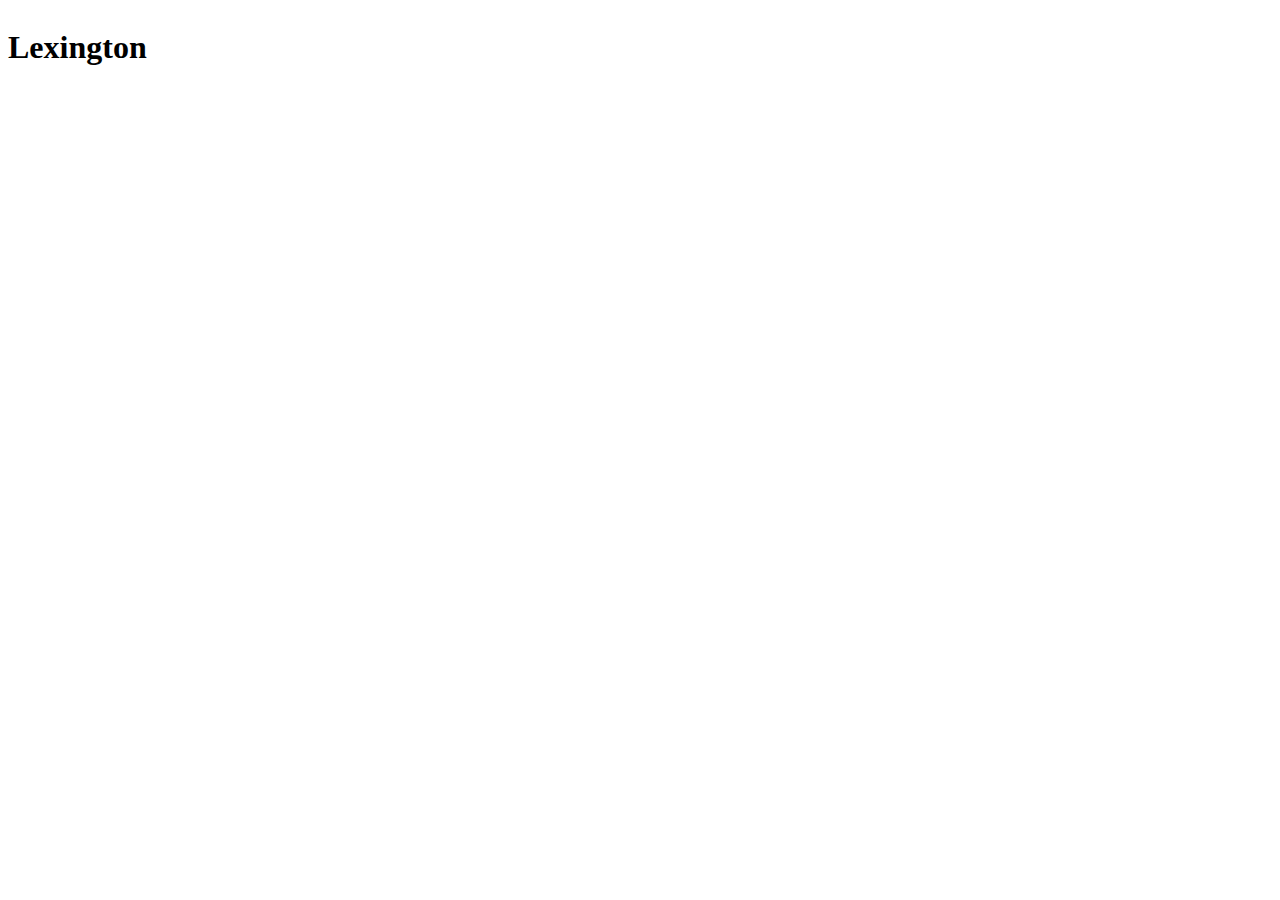
==== myTown/index.html @ ac86e7d5 "first commit" ====
<!DOCTYPE html>
<html lang="en">
<head>
    <meta charset="UTF-8">
    <meta name="viewport" content="width=device-width, initial-scale=1.0">
    <link rel = "stylesheet" href = "style.css">
    <title>My Town</title>
</head>
<body>
    <div class = "name">
    <h1 id = "title">Lexington</h1>
</div>
</body>
</html>
---- myTown/style.css ----
.name {
    align-content: center;
}
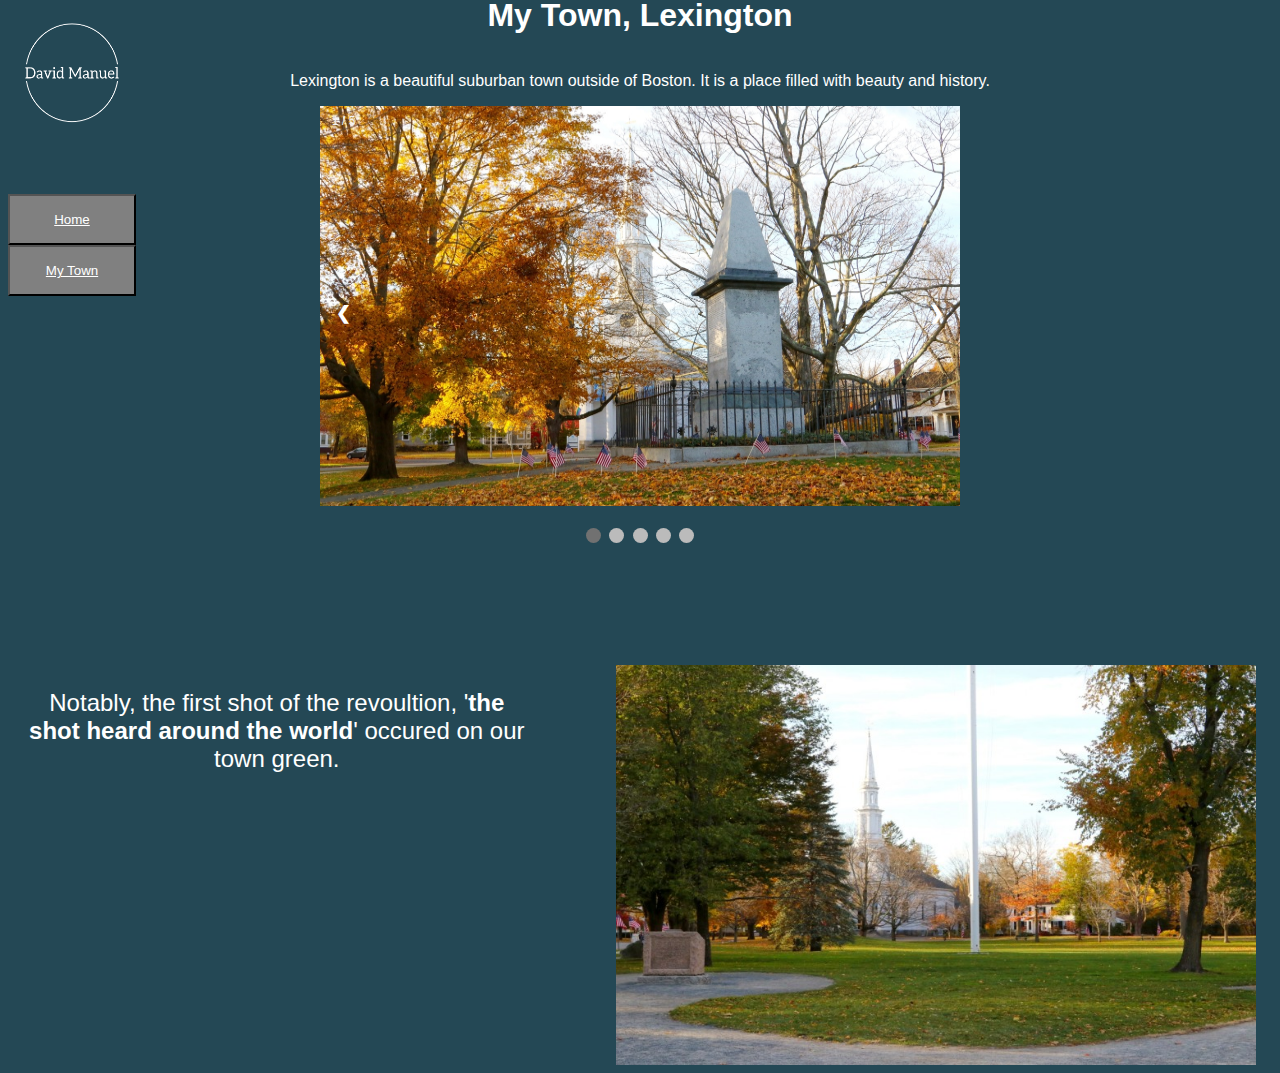
==== commit fcca7c6e: "Add files via upload" ====
--- a/myTown/index.html
+++ b/myTown/index.html
@@ -1,14 +1,93 @@
-<!DOCTYPE html>
-<html lang="en">
-<head>
-    <meta charset="UTF-8">
-    <meta name="viewport" content="width=device-width, initial-scale=1.0">
-    <link rel = "stylesheet" href = "style.css">
-    <title>My Town</title>
-</head>
-<body>
-    <div class = "name">
-    <h1 id = "title">Lexington</h1>
-</div>
-</body>
+<!DOCTYPE html>
+<html lang="en">
+  <head>
+    <meta charset="UTF-8">
+    <title>My Town</title>
+    <script src = "script.js"></script>
+    <link rel = "stylesheet" href = "style.css">
+
+    
+  </head>
+
+  <body>
+    <header>
+      <img src="../images/logo.png" class = "logo" alt="Logo">
+
+      <br>
+      <br>
+      <br>
+      <br>
+    <nav class = "navbar">
+
+      <ul>
+        <li><button><a target = "_blank" href = "../index.html">Home</a></button></li>
+        <li><button><a href="../myTown/index.html">My Town</a></button></li>
+      </ul>
+
+    </nav>
+
+  </header>
+
+
+  <div class = "center">
+    <h1>My Town, Lexington</h1>
+    
+    <p>Lexington is a beautiful suburban town outside of Boston. It is a place filled with beauty and history. </p>
+    <!-- Slideshow container -->
+<div class="slideshow-container">
+
+  <!-- Full-width images with number and caption text -->
+  <div class="mySlides fade">
+    <div class="numbertext">1 / 5</div>
+    <img class = "lexington" src = "../images/lexington.jpg">
+  </div>
+
+  <div class="mySlides fade">
+    <div class="numbertext">2 / 5</div>
+    <img class = "lexington" src = "../images/slideshow2.jpg">
+  </div>
+
+  <div class="mySlides fade">
+    <div class="numbertext">3 / 5</div>
+    <img class = "lexington" src = "../images/slideshow3.jpg">
+  </div>
+
+  <div class="mySlides fade">
+    <div class="numbertext">4 / 5</div>
+    <img class = "lexington" src = "../images/slideshow4.JPG">
+  </div>
+
+  <div class="mySlides fade">
+    <div class="numbertext">5 / 5</div>
+    <img class = "lexington" src = "../images/slideshow5.jpg">
+  </div>
+
+  <!-- Next and previous buttons -->
+  <a class="prev" onclick="plusSlides(-1)">&#10094;</a>
+  <a class="next" onclick="plusSlides(1)">&#10095;</a>
+</div>
+<br>
+
+<!-- The dots/circles -->
+<div style="text-align:center">
+  <span class="dot" onclick="currentSlide(1)"></span>
+  <span class="dot" onclick="currentSlide(2)"></span>
+  <span class="dot" onclick="currentSlide(3)"></span>
+  <span class="dot" onclick="currentSlide(4)"></span>
+  <span class="dot" onclick="currentSlide(5)"></span>
+</div>
+  </div>
+<br>
+<br>
+<br>
+  <div class = "tGreen">
+    <p>Notably, the first shot of the revoultion, '<b>the shot heard around the world</b>' occured on our town green.</p>
+<img src = "../images/town-green.jpg" class = "park">
+
+</div>
+
+
+
+
+  </body>
 </html>--- a/myTown/style.css
+++ b/myTown/style.css
@@ -1,3 +1,205 @@
-.name {
-    align-content: center;
+html {
+	font-family: "Alegreya Sans", sans-serif;
+  	font-weight: 400;
+  	font-style: normal;
+	background-color: #244855;
+	color: white;
+}
+
+a {
+	color: white;
+}
+
+ul {
+	list-style-type: none;
+	margin: 0;
+	padding: 0;
+
+	button {
+		width: 5rem;
+		padding: 1rem;
+	}
+  }
+
+
+.center {
+	top: 0;
+	width: 100%;
+	display: grid;
+	place-content: center;
+
+	margin-top: -20rem;
+
+	#abMe {
+	display: table-cell;
+	vertical-align: middle;
+	}
+	text-align: center;
+
+    
+  }
+	
+.synopsis {
+    width: 50%;
+    flex-wrap: wrap;
+}
+
+nav {
+
+  top: 0;
+  left: 0;
+  align-items: center;
+  transition: transform 0.2s;
+
+  border-radius: 1rem;
+
+}
+
+
+
+.logo{
+	width: 8rem;
+	height: 8rem;
+	padding: 0.5rem;
+}
+
+.navbar {
+	button {
+		background-color: grey;
+		width: 8rem;
+	}
+}
+
+.tGreen {
+
+	width: 100%;
+
+	height: 40%;
+
+	padding-top: 4rem;
+
+	vertical-align: text-bottom;
+	
+  
+
+	p{	
+		font-size:  1.25rem;
+		float: left;
+		margin-left: 1rem;
+		align-self:  center;
+		justify-content: center;
+		text-align: center;
+
+		font-size: 1.5rem;
+
+		width: 40%;
+		
+
+	}
+
+	img {
+		float: right;
+		margin-right: 1rem;
+
+		
+	}
+	align-content:  center;
+}
+
+.park {
+	width: 40%;
+	height: 50%;
+}
+
+@media screen and (min-width: 780px) {
+	.lexington, .park {
+		width: 40rem;
+		height: 25rem;
+	}
+  }
+
+
+  * {box-sizing:border-box}
+
+.slideshow-container {
+  max-width: 1000px;
+  position: relative;
+  margin: auto;
+}
+
+.mySlides {
+  display: none;
+}
+
+.prev, .next {
+	cursor: pointer;
+	position: absolute;
+	top: 50%;
+	width: auto;
+	margin-top: -22px; 
+	padding: 16px;
+	color: white;
+	font-weight: bold;
+	font-size: 18px;
+	transition: 0.6s ease;
+	border-radius: 0 3px 3px 0;
+	user-select: none;
+  }
+  
+  .prev {
+	left: 0;
+	border-radius: 3px 0 0 3px;
+  }
+
+.next {
+  right: 0;
+  border-radius: 3px 0 0 3px;
+}
+
+.prev:hover, .next:hover {
+  background-color: rgba(0,0,0,0.8);
+}
+
+.text {
+  color: #f2f2f2;
+  font-size: 15px;
+  padding: 8px 12px;
+  position: absolute;
+  bottom: 8px;
+  width: 100%;
+  text-align: center;
+}
+
+.numbertext {
+  color: #f2f2f2;
+  font-size: 12px;
+  padding: 8px 12px;
+  position: absolute;
+  top: 0;
+  margin-right: 1rem;
+}
+
+.dot {
+  cursor: pointer;
+  height: 15px;
+  width: 15px;
+  margin: 0 2px;
+  background-color: #bbb;
+  border-radius: 50%;
+  display: inline-block;
+  transition: background-color 0.6s ease;
+}
+
+.active, .dot:hover {
+  background-color: #717171;
+}
+
+.fade {
+  animation-name: fade;
+  animation-duration: 1.5s;
+}
+
+@keyframes fade {
+  from {opacity: .4}
+  to {opacity: 1}
 }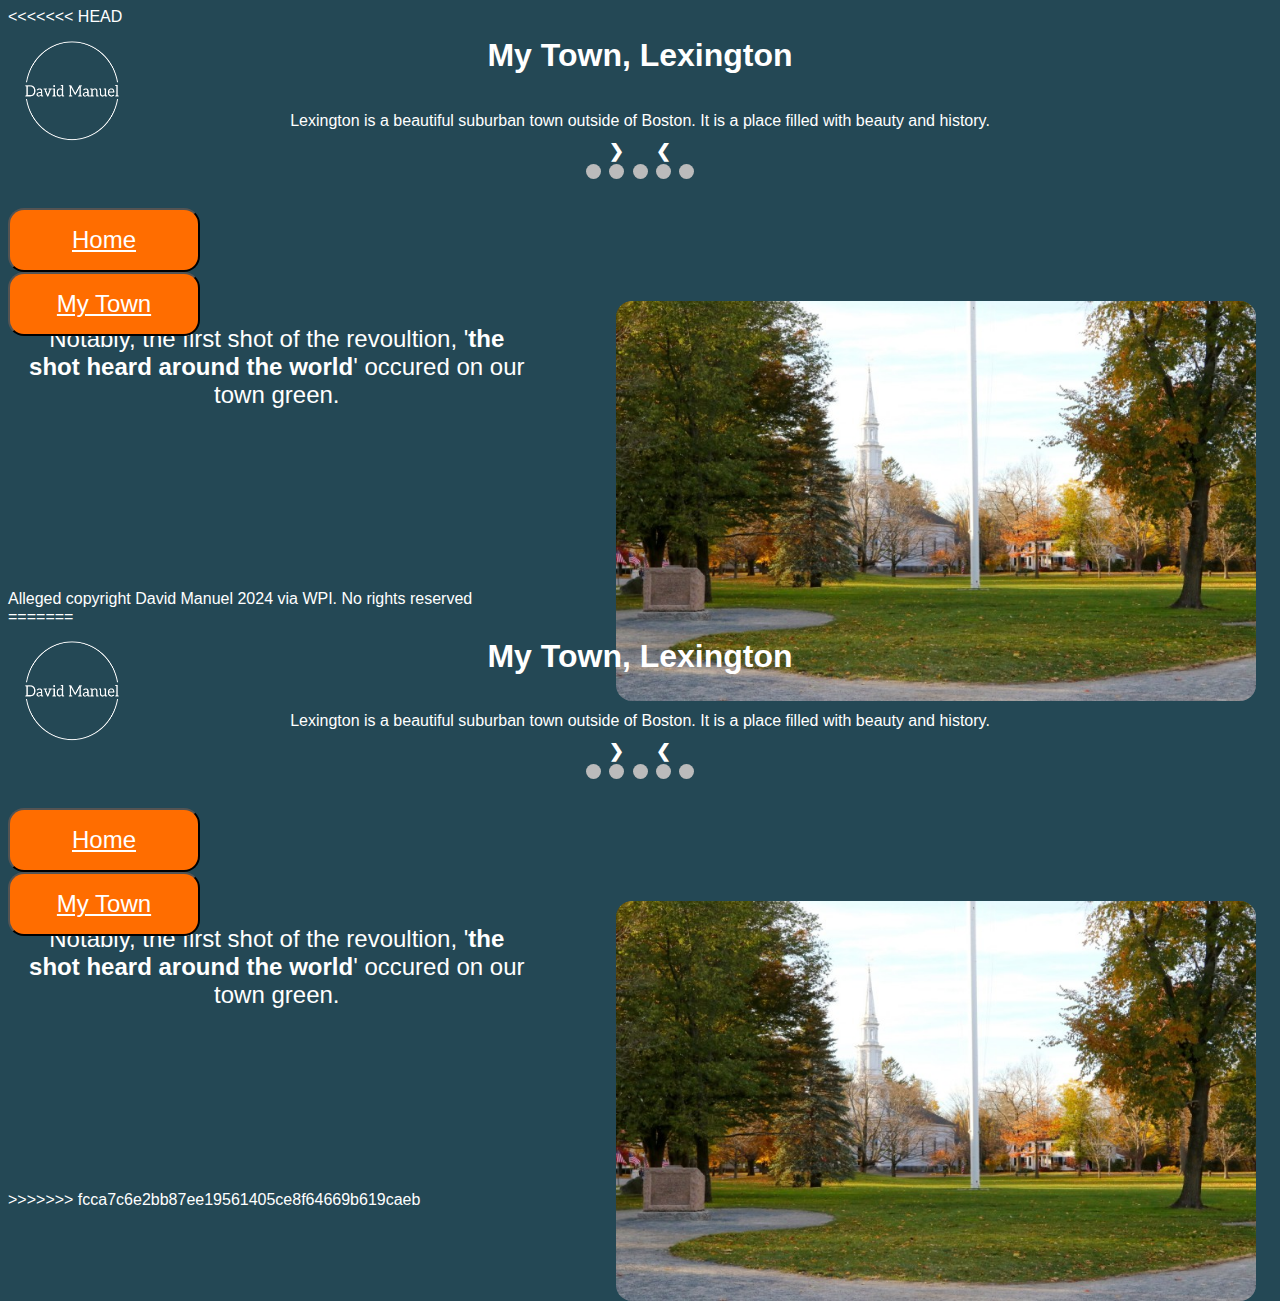
==== commit a3ee791b: "Add files via upload" ====
--- a/myTown/index.html
+++ b/myTown/index.html
@@ -1,3 +1,103 @@
+<<<<<<< HEAD
+<!DOCTYPE html>
+<html lang="en">
+  <head>
+    <meta charset="UTF-8">
+    <title>My Town</title>
+    <script src = "script.js"></script>
+    <link rel="icon" type="image/x-icon" href="../images/logo.png">
+
+    <link rel = "stylesheet" href = "style.css">
+
+    
+  </head>
+
+  <body>
+    <header>
+      <img src="../images/logo.png" class = "logo" alt="Logo">
+
+      <br>
+      <br>
+      <br>
+      <br>
+    <nav class = "navbar">
+
+      <ul>
+        <li><button><a target = "_blank" href = "../index.html">Home</a></button></li>
+        <li><button><a href="../myTown/index.html">My Town</a></button></li>
+      </ul>
+
+    </nav>
+
+  </header>
+
+
+  <div class = "center">
+    <h1>My Town, Lexington</h1>
+    
+    <p>Lexington is a beautiful suburban town outside of Boston. It is a place filled with beauty and history. </p>
+    <!-- Slideshow container -->
+<div class="slideshow-container">
+
+  <!-- Full-width images with number and caption text -->
+  <div class="mySlides fade">
+    <div class="numbertext">1 / 5</div>
+    <img class = "lexington" src = "../images/lexington.jpg">
+  </div>
+
+  <div class="mySlides fade">
+    <div class="numbertext">2 / 5</div>
+    <img class = "lexington" src = "../images/slideshow2.jpg">
+  </div>
+
+  <div class="mySlides fade">
+    <div class="numbertext">3 / 5</div>
+    <img class = "lexington" src = "../images/slideshow3.jpg">
+  </div>
+
+  <div class="mySlides fade">
+    <div class="numbertext">4 / 5</div>
+    <img class = "lexington" src = "../images/slideshow4.JPG">
+  </div>
+
+  <div class="mySlides fade">
+    <div class="numbertext">5 / 5</div>
+    <img class = "lexington" src = "../images/slideshow5.jpg">
+  </div>
+
+  <!-- Next and previous buttons -->
+  <a class="prev" onclick="plusSlides(-1)">&#10094;</a>
+  <a class="next" onclick="plusSlides(1)">&#10095;</a>
+</div>
+<br>
+
+<!-- The dots/circles -->
+<div style="text-align:center">
+  <span class="dot" onclick="currentSlide(1)"></span>
+  <span class="dot" onclick="currentSlide(2)"></span>
+  <span class="dot" onclick="currentSlide(3)"></span>
+  <span class="dot" onclick="currentSlide(4)"></span>
+  <span class="dot" onclick="currentSlide(5)"></span>
+</div>
+  </div>
+<br>
+<br>
+<br>
+  <div class = "tGreen">
+    <div class = "accentTxt">
+    <p>Notably, the first shot of the revoultion, '<b>the shot heard around the world</b>' occured on our town green.</p>
+  </div>
+
+    <img src = "../images/town-green.jpg" class = "park">
+
+</div>
+
+
+
+<footer>Alleged copyright David Manuel 2024 via WPI. No rights reserved</footer>
+
+  </body>
+=======
 <!DOCTYPE html>
 <html lang="en">
   <head>
@@ -90,4 +190,5 @@
 
 
   </body>
+>>>>>>> fcca7c6e2bb87ee19561405ce8f64669b619caeb
 </html>--- a/myTown/style.css
+++ b/myTown/style.css
@@ -5,7 +5,9 @@
 	background-color: #244855;
 	color: white;
 }
-
+button {
+	background-color: #ff6d00;
+}
 a {
 	color: white;
 }
@@ -16,6 +18,8 @@
 	padding: 0;
 
 	button {
+		background-color: #ff6d00;
+
 		width: 5rem;
 		padding: 1rem;
 	}
@@ -65,13 +69,19 @@
 
 .navbar {
 	button {
-		background-color: grey;
-		width: 8rem;
-	}
-}
-
+		background-color: #ff6d00;
+		border-radius: 1rem;
+		width: 12rem;
+		font-size: 1.5rem;
+	}
+}	
+
+.accentTxt {
+	background-color: grey;
+}
 .tGreen {
 
+	border-radius: 1rem;
 	width: 100%;
 
 	height: 40%;
@@ -109,13 +119,27 @@
 .park {
 	width: 40%;
 	height: 50%;
+	border-radius: 1rem;
 }
 
 @media screen and (min-width: 780px) {
 	.lexington, .park {
+		max-width: 40rem;
 		width: 40rem;
+		max-height: 25rem;
 		height: 25rem;
-	}
+		border-radius: 1rem;
+		
+	}
+	p{
+		font-size: 1rem;
+	}
+
+	button {
+		width: 8rem;
+		font-size: 1.25rem;
+	}
+
   }
 
 
--- a/myTown/style.css
+++ b/myTown/style.css
@@ -5,7 +5,9 @@
 	background-color: #244855;
 	color: white;
 }
-
+button {
+	background-color: #ff6d00;
+}
 a {
 	color: white;
 }
@@ -16,6 +18,8 @@
 	padding: 0;
 
 	button {
+		background-color: #ff6d00;
+
 		width: 5rem;
 		padding: 1rem;
 	}
@@ -65,13 +69,19 @@
 
 .navbar {
 	button {
-		background-color: grey;
-		width: 8rem;
-	}
-}
-
+		background-color: #ff6d00;
+		border-radius: 1rem;
+		width: 12rem;
+		font-size: 1.5rem;
+	}
+}	
+
+.accentTxt {
+	background-color: grey;
+}
 .tGreen {
 
+	border-radius: 1rem;
 	width: 100%;
 
 	height: 40%;
@@ -109,13 +119,27 @@
 .park {
 	width: 40%;
 	height: 50%;
+	border-radius: 1rem;
 }
 
 @media screen and (min-width: 780px) {
 	.lexington, .park {
+		max-width: 40rem;
 		width: 40rem;
+		max-height: 25rem;
 		height: 25rem;
-	}
+		border-radius: 1rem;
+		
+	}
+	p{
+		font-size: 1rem;
+	}
+
+	button {
+		width: 8rem;
+		font-size: 1.25rem;
+	}
+
   }
 
 
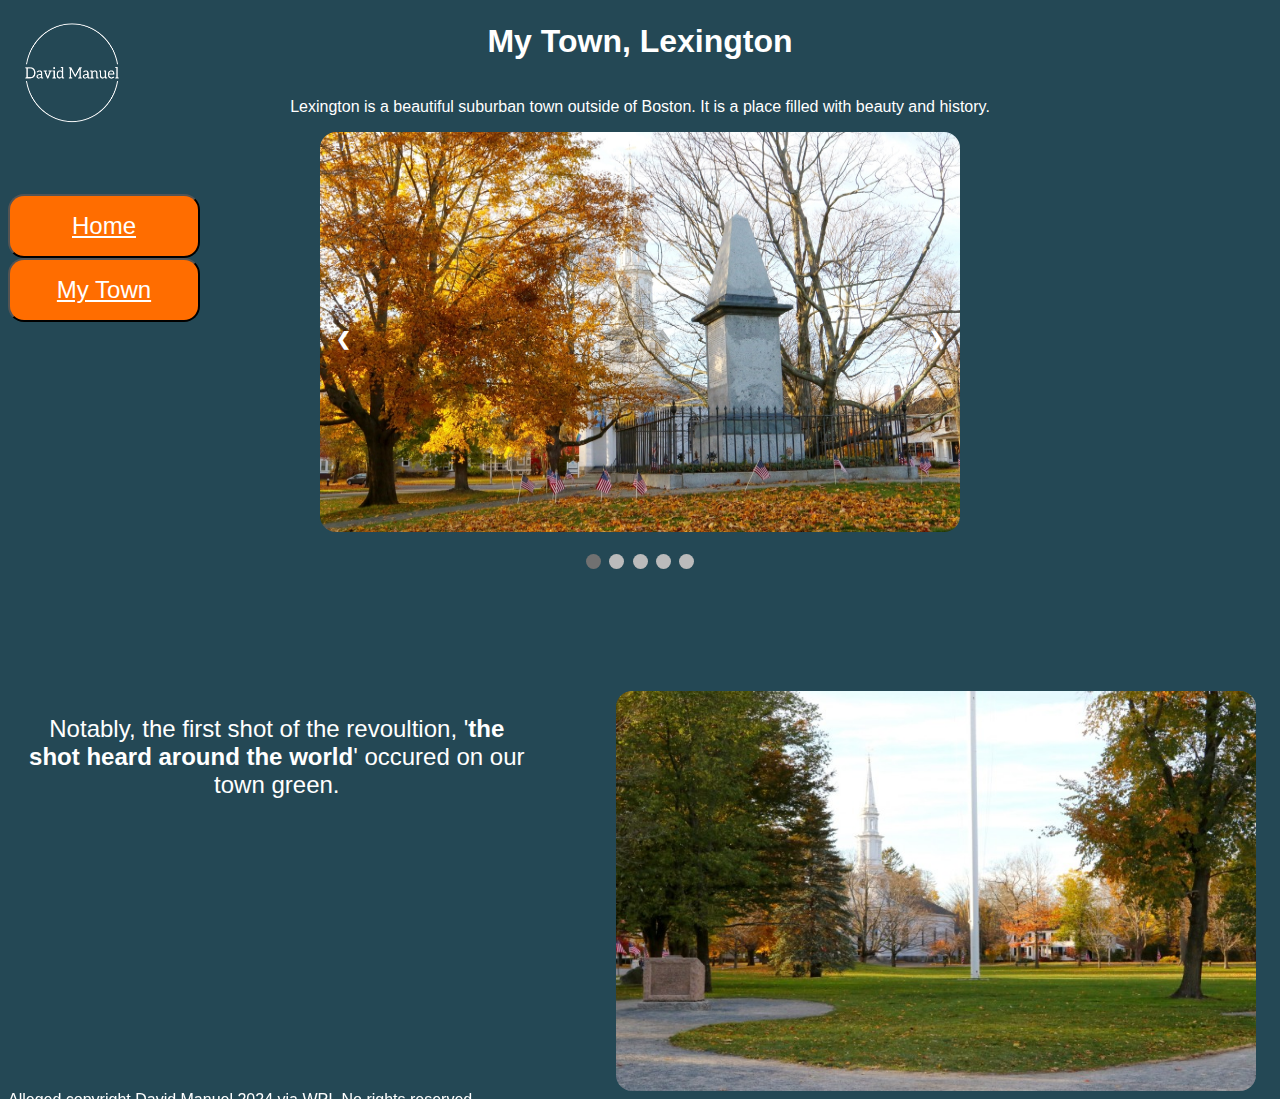
==== commit 8546048a: "Add files via upload" ====
--- a/myTown/index.html
+++ b/myTown/index.html
@@ -1,4 +1,3 @@
-<<<<<<< HEAD
 <!DOCTYPE html>
 <html lang="en">
   <head>
@@ -97,98 +96,5 @@
 <footer>Alleged copyright David Manuel 2024 via WPI. No rights reserved</footer>
 
   </body>
-=======
-<!DOCTYPE html>
-<html lang="en">
-  <head>
-    <meta charset="UTF-8">
-    <title>My Town</title>
-    <script src = "script.js"></script>
-    <link rel = "stylesheet" href = "style.css">
-
-    
-  </head>
-
-  <body>
-    <header>
-      <img src="../images/logo.png" class = "logo" alt="Logo">
-
-      <br>
-      <br>
-      <br>
-      <br>
-    <nav class = "navbar">
-
-      <ul>
-        <li><button><a target = "_blank" href = "../index.html">Home</a></button></li>
-        <li><button><a href="../myTown/index.html">My Town</a></button></li>
-      </ul>
-
-    </nav>
-
-  </header>
-
-
-  <div class = "center">
-    <h1>My Town, Lexington</h1>
-    
-    <p>Lexington is a beautiful suburban town outside of Boston. It is a place filled with beauty and history. </p>
-    <!-- Slideshow container -->
-<div class="slideshow-container">
-
-  <!-- Full-width images with number and caption text -->
-  <div class="mySlides fade">
-    <div class="numbertext">1 / 5</div>
-    <img class = "lexington" src = "../images/lexington.jpg">
-  </div>
-
-  <div class="mySlides fade">
-    <div class="numbertext">2 / 5</div>
-    <img class = "lexington" src = "../images/slideshow2.jpg">
-  </div>
-
-  <div class="mySlides fade">
-    <div class="numbertext">3 / 5</div>
-    <img class = "lexington" src = "../images/slideshow3.jpg">
-  </div>
-
-  <div class="mySlides fade">
-    <div class="numbertext">4 / 5</div>
-    <img class = "lexington" src = "../images/slideshow4.JPG">
-  </div>
-
-  <div class="mySlides fade">
-    <div class="numbertext">5 / 5</div>
-    <img class = "lexington" src = "../images/slideshow5.jpg">
-  </div>
-
-  <!-- Next and previous buttons -->
-  <a class="prev" onclick="plusSlides(-1)">&#10094;</a>
-  <a class="next" onclick="plusSlides(1)">&#10095;</a>
-</div>
-<br>
-
-<!-- The dots/circles -->
-<div style="text-align:center">
-  <span class="dot" onclick="currentSlide(1)"></span>
-  <span class="dot" onclick="currentSlide(2)"></span>
-  <span class="dot" onclick="currentSlide(3)"></span>
-  <span class="dot" onclick="currentSlide(4)"></span>
-  <span class="dot" onclick="currentSlide(5)"></span>
-</div>
-  </div>
-<br>
-<br>
-<br>
-  <div class = "tGreen">
-    <p>Notably, the first shot of the revoultion, '<b>the shot heard around the world</b>' occured on our town green.</p>
-<img src = "../images/town-green.jpg" class = "park">
-
-</div>
-
-
-
-
-  </body>
->>>>>>> fcca7c6e2bb87ee19561405ce8f64669b619caeb
+
 </html>--- a/myTown/style.css
+++ b/myTown/style.css
@@ -122,12 +122,29 @@
 	border-radius: 1rem;
 }
 
-@media screen and (min-width: 780px) {
+.lexington, .park {
+	/* max-width: 40rem; */
+	width: 40rem;
+	/* max-height: 25rem; */
+	height: 25rem;
+	border-radius: 1rem;
+	
+}
+
+footer {
+	float: bottom;
+	position: fixed;
+	min-height: 100vh;
+	display: flex;
+	flex-direction: column;
+}
+
+@media screen and (max-width: 1050px) {
 	.lexington, .park {
-		max-width: 40rem;
-		width: 40rem;
-		max-height: 25rem;
-		height: 25rem;
+		max-width: 30rem;
+		width: 30rem;
+		max-height: 18rem;
+		height: 18rem;
 		border-radius: 1rem;
 		
 	}
@@ -226,4 +243,4 @@
 @keyframes fade {
   from {opacity: .4}
   to {opacity: 1}
-}+}
